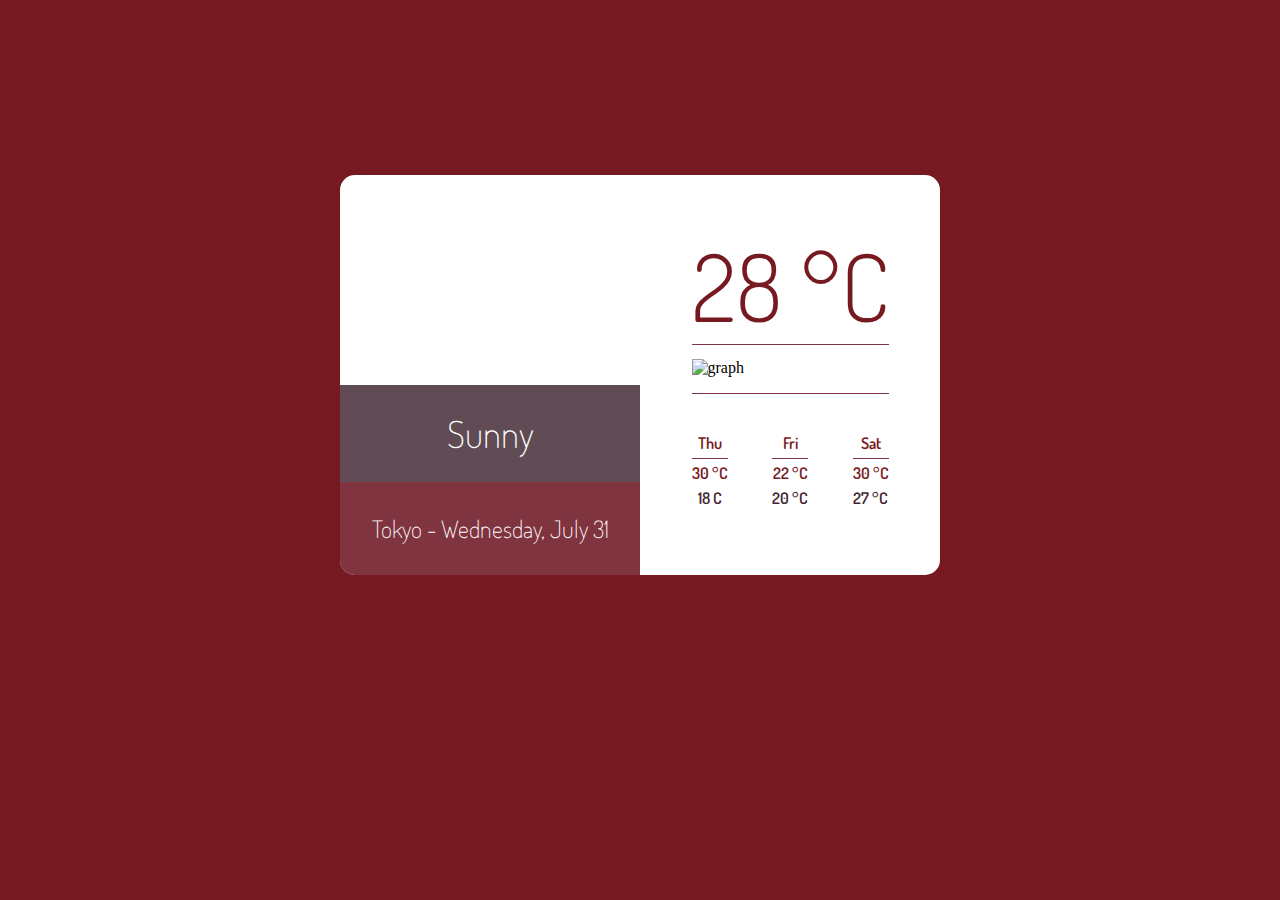
==== HW#2-FLEX/index.html @ 92270077 "Add files via upload" ====
<!DOCTYPE html>
<html lang="en">
<head>
    <meta charset="UTF-8">
    <meta name="viewport" content="width=device-width, initial-scale=1.0">
    <meta http-equiv="X-UA-Compatible" content="ie=edge">
    <title>Weather</title>
    <link rel="stylesheet" href="css/input.css">
    <link href="https://fonts.googleapis.com/css?family=Dosis:200,300,400,500,600,700,800&display=swap" rel="stylesheet">
</head>
<body>
    <div class="container">
        <section class="city-wrapper">
            <div class="city">
                <img class ="city__img" src="/img/main_sun.png" alt="">
                <div class="location">
                 <div class="city__adj">Sunny</div>
                <div class="city__name">Tokyo - Wednesday, July 31</div>   
                <!-- <img class="city__back" src="" alt=""> -->
                </div>
                
            </div> 
        </section>

        <section class="desc-wrapper">
         <div class="desc">
            <div class="desc__data">28 °C</div>
            <div class="desc__graph">
                <img src="/img/graph.png" alt="graph"> 
            </div>
           
                <ul>
                    <li>
                        <img class="symbol_weather" src="/img/sunny.png" alt="" class="first-img">
                        <div class="dOfw">Thu</div>
                        <div class="days">  
                            <div class="morning">30 °C</div>
                            <div class="night">18 C</div> 
                        </div>
                        
                    </li>
                    <li><img class="symbol_weather" src="/img/cloudy.png" alt="" class="first-img">
                        <div class="dOfw">Fri</div>
                        <div class="days">
                            <div class="morning">22 °C</div>
                            <div class="night"> 20 °C</div>
                        </div>
                        
                    </li>
                    <li>
                        <img class="symbol_weather" src="/img/cloudy.png" alt="" class="first-img">
                        <div class="dOfw">Sat</div>
                        <div class="days">
                           <div class="morning">30 °C</div>
                            <div class="night">27 °C</div>  
                        </div>
                           
                    </li>
                </ul>

                
            <!-- <div class="desc__days">


                <div class="day__first">
                    <img class="symbol_weather" src="/img/sunny.png" alt="" class="first-img">
                    <div class="dOfw">Thu</div>
                    <hr>
                    <div class="morning">30 °C</div>
                    <div class="night">18 C</div>
                </div>
                <div class="day__second">
                    <img class="symbol_weather" src="/img/cloudy.png" alt="" class="first-img">
                    <div class="dOfw">Fri</div>
                    <hr>
                    <div class="morning">22 °C</div>
                    <div class="night"> 20 °C</div>
                </div>
                <div class="day__third">
                    <img class="symbol_weather" src="/img/cloudy.png" alt="" class="first-img">
                    <div class="dOfw">Sat</div>
                    <hr>
                    <div class="morning">30 °C</div>
                    <div class="night">27 °C</div>
                </div>


            </div> -->

        </div>   
        </section>
        
    </div>
</body>
</html>
---- HW#2-FLEX/css/input.css ----
.desc__graph, ul {
  position: relative; }
  .desc__graph:before, ul:before {
    content: "";
    width: 100%;
    height: 1px;
    background-color: rgba(109, 24, 38, 0.877);
    position: absolute; }

html {
  background-color: #771921;
  display: flex;
  justify-content: center; }

body {
  padding: 25px;
  margin: 50px;
  overflow: hidden;
  background-image: url("/img/back.png");
  background-repeat: no-repeat;
  height: 600px;
  width: 800px;
  display: flex;
  justify-content: center;
  align-items: center; }

.container {
  border-radius: 15px;
  background-color: #fff;
  width: 600px;
  height: 400px;
  display: flex; }

.city-wrapper {
  background: url("/img/tokyo.png");
  margin: 0;
  width: 50%;
  height: 100%;
  position: relative;
  border-radius: 15px 0 0 15px; }

.city__img {
  display: block;
  margin: auto;
  margin-top: 35px; }

.location {
  position: absolute;
  bottom: 0;
  margin: 0;
  width: 100%;
  display: block;
  color: white;
  text-align: center;
  font-family: "Dosis", sans-serif;
  font-weight: 200; }

.city__adj {
  background-color: rgba(63, 38, 50, 0.822);
  padding: 25px;
  font-size: 28pt; }

.city__name {
  background-color: rgba(109, 24, 38, 0.877);
  padding: 31px;
  font-size: 18pt;
  border-radius: 0 0 0 15px; }

.desc-wrapper {
  margin: 0;
  width: 50%;
  display: flex;
  justify-content: center;
  align-items: center; }

.desc__data {
  color: #771921;
  font-size: 70pt;
  text-align: center;
  font-family: "Dosis", sans-serif;
  font-weight: 300; }

.desc__graph img {
  padding-top: 15px; }

ul {
  padding: 0;
  list-style: none;
  color: #771921;
  display: flex;
  justify-content: space-between;
  text-align: center;
  font-family: "Dosis", sans-serif;
  font-weight: 600; }
  ul li {
    margin-top: 20px; }
  ul .symbol_weather {
    margin-bottom: 10px; }
  ul .dOfw {
    padding-bottom: 10px; }
  ul .days {
    position: relative; }
    ul .days:before {
      content: "";
      width: 100%;
      height: 1px;
      background-color: rgba(109, 24, 38, 0.877);
      position: absolute;
      left: 0;
      top: -5px; }
    ul .days .morning {
      padding-bottom: 5px; }
    ul .days .night {
      color: #3f2632; }

@media (max-width: 1024px) and (min-width: 600px) {
  html {
    background-color: #771921;
    display: flex;
    justify-content: center;
    align-items: center; } }
@media (max-width: 600px) {
  html {
    background-color: #fff; }

  body {
    margin: 0;
    padding: 0;
    width: 100%;
    height: 100%;
    display: flex;
    justify-content: center;
    align-items: center; }

  .container {
    height: 100%;
    flex-direction: column; }

  .city-wrapper {
    width: 100%;
    height: 50%;
    border-radius: 0px; }
    .city-wrapper .city__img {
      margin-bottom: 35px; }
    .city-wrapper .location {
      position: relative; }

  .desc-wrapper {
    display: block;
    width: 100%; }

  .desc__graph {
    display: flex;
    justify-content: center; }

  ul {
    display: flex;
    justify-content: center; }
    ul li {
      margin-right: 30px; }
      ul li:last-child {
        margin-right: 0; }

  .city__adj {
    padding: 10px; }

  .city__name {
    padding: 10px;
    border-radius: 0px; } }

/*# sourceMappingURL=input.css.map */
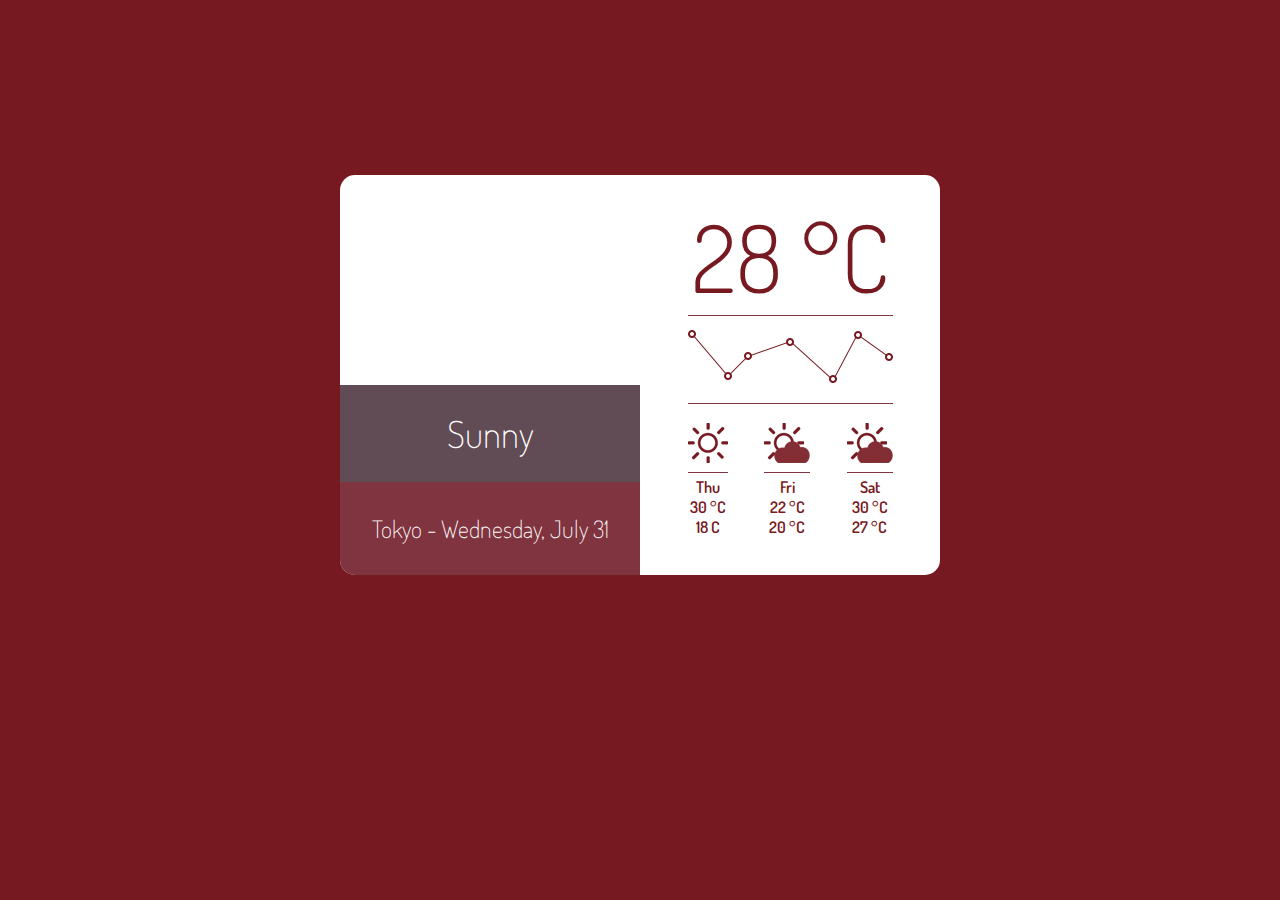
==== commit fb85bf52: "Update index.html" ====
--- a/HW#2-FLEX/index.html
+++ b/HW#2-FLEX/index.html
@@ -12,11 +12,10 @@
     <div class="container">
         <section class="city-wrapper">
             <div class="city">
-                <img class ="city__img" src="/img/main_sun.png" alt="">
+                <img class ="city__img" src="img/main_sun.png" alt="main_sun">
                 <div class="location">
                  <div class="city__adj">Sunny</div>
                 <div class="city__name">Tokyo - Wednesday, July 31</div>   
-                <!-- <img class="city__back" src="" alt=""> -->
                 </div>
                 
             </div> 
@@ -26,31 +25,31 @@
          <div class="desc">
             <div class="desc__data">28 °C</div>
             <div class="desc__graph">
-                <img src="/img/graph.png" alt="graph"> 
+                <img src="img/graph.png" alt="graph"> 
             </div>
            
                 <ul>
                     <li>
-                        <img class="symbol_weather" src="/img/sunny.png" alt="" class="first-img">
-                        <div class="dOfw">Thu</div>
-                        <div class="days">  
+                        <img class="symbol_weather" src="img/sunny.png" alt="" class="first-img">
+                        <div class="days">Thu</div>
+                        <div class="day">  
                             <div class="morning">30 °C</div>
                             <div class="night">18 C</div> 
                         </div>
                         
                     </li>
-                    <li><img class="symbol_weather" src="/img/cloudy.png" alt="" class="first-img">
-                        <div class="dOfw">Fri</div>
-                        <div class="days">
+                    <li><img class="symbol_weather" src="img/cloudy.png" alt="" class="first-img">
+                        <div class="days">Fri</div>
+                        <div class="day">
                             <div class="morning">22 °C</div>
                             <div class="night"> 20 °C</div>
                         </div>
                         
                     </li>
                     <li>
-                        <img class="symbol_weather" src="/img/cloudy.png" alt="" class="first-img">
-                        <div class="dOfw">Sat</div>
-                        <div class="days">
+                        <img class="symbol_weather" src="img/cloudy.png" alt="" class="first-img">
+                        <div class="days">Sat</div>
+                        <div class="day">
                            <div class="morning">30 °C</div>
                             <div class="night">27 °C</div>  
                         </div>
@@ -58,38 +57,9 @@
                     </li>
                 </ul>
 
-                
-            <!-- <div class="desc__days">
-
-
-                <div class="day__first">
-                    <img class="symbol_weather" src="/img/sunny.png" alt="" class="first-img">
-                    <div class="dOfw">Thu</div>
-                    <hr>
-                    <div class="morning">30 °C</div>
-                    <div class="night">18 C</div>
-                </div>
-                <div class="day__second">
-                    <img class="symbol_weather" src="/img/cloudy.png" alt="" class="first-img">
-                    <div class="dOfw">Fri</div>
-                    <hr>
-                    <div class="morning">22 °C</div>
-                    <div class="night"> 20 °C</div>
-                </div>
-                <div class="day__third">
-                    <img class="symbol_weather" src="/img/cloudy.png" alt="" class="first-img">
-                    <div class="dOfw">Sat</div>
-                    <hr>
-                    <div class="morning">30 °C</div>
-                    <div class="night">27 °C</div>
-                </div>
-
-
-            </div> -->
-
         </div>   
         </section>
         
     </div>
 </body>
-</html>+</html>
